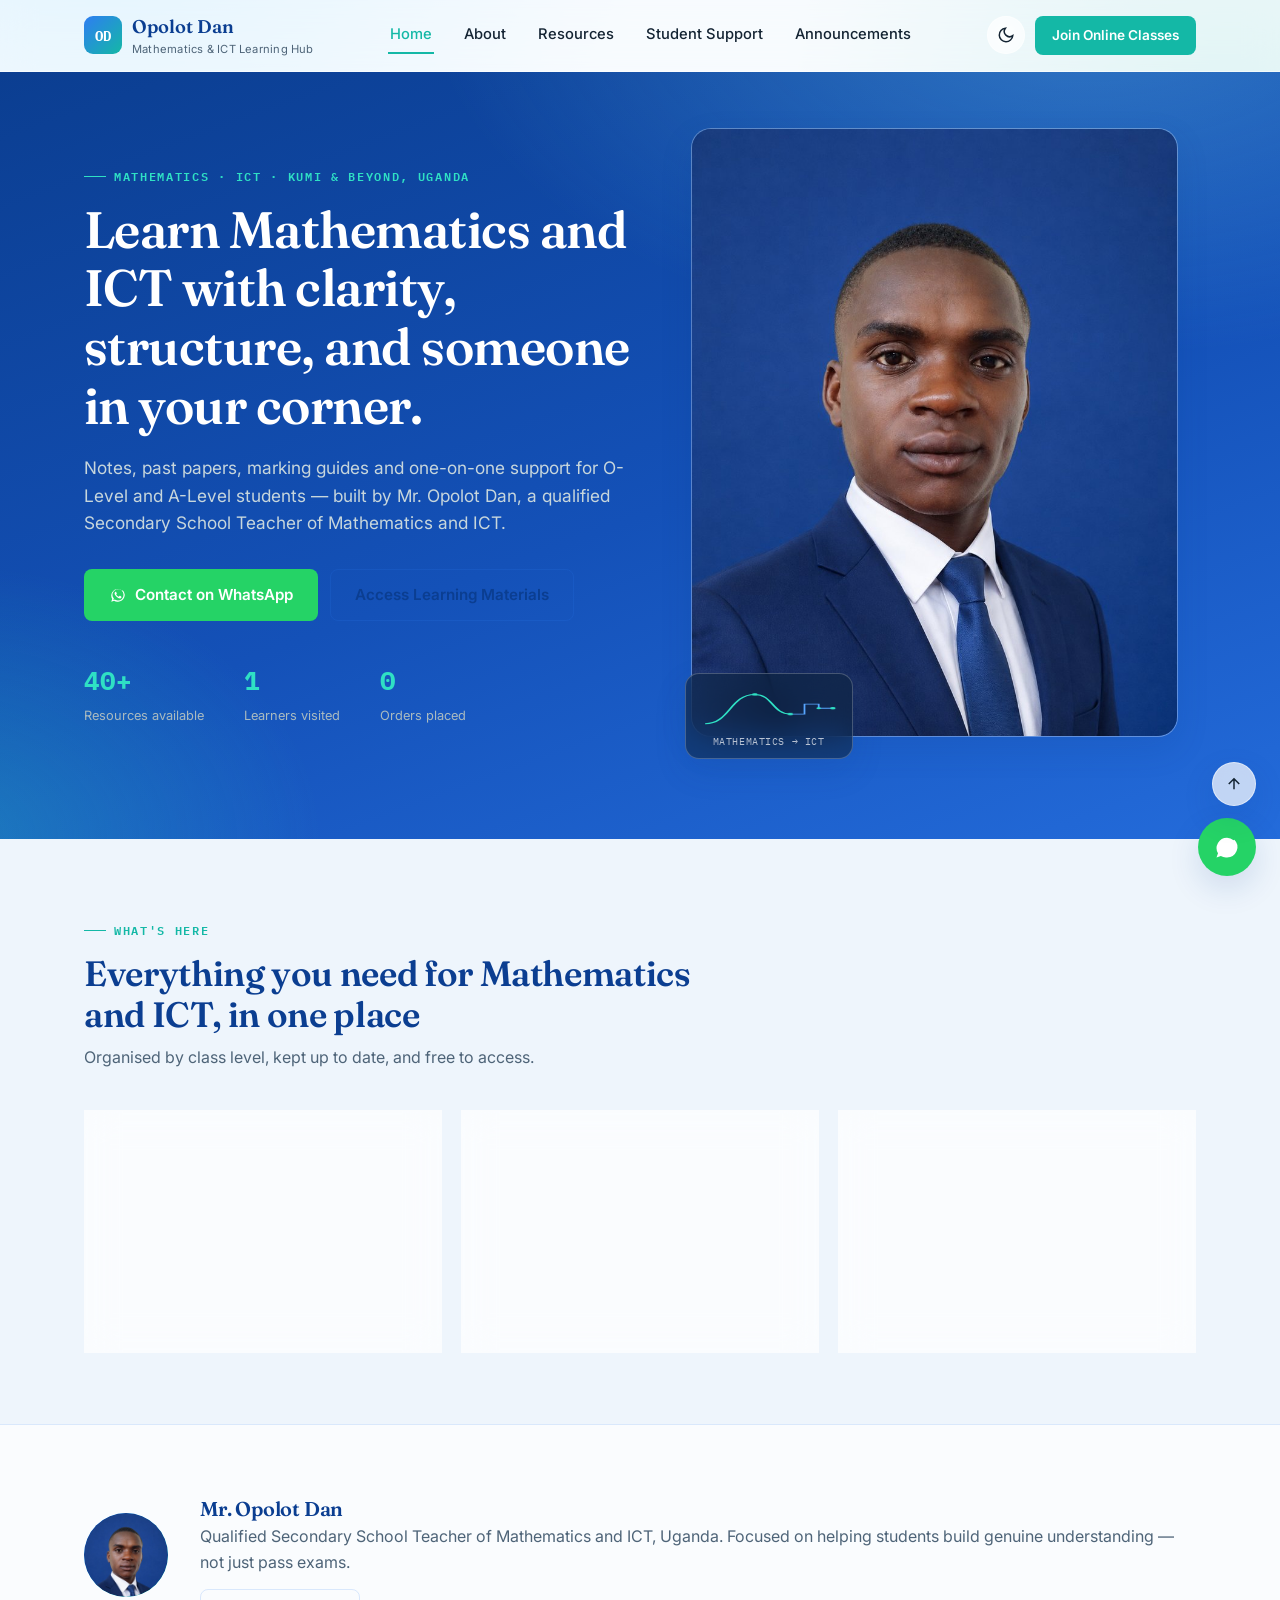
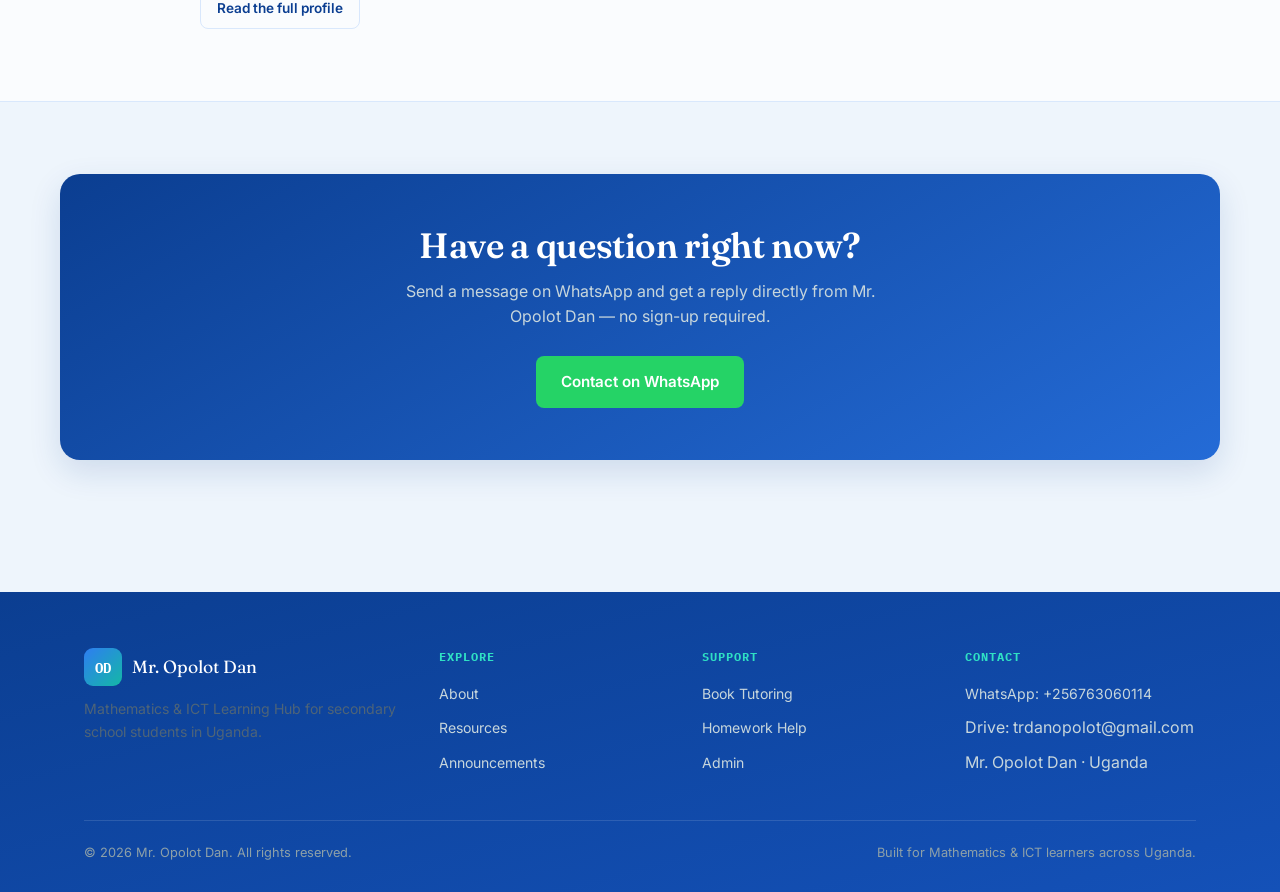
==== index.html @ 8ea852f3 "Add files via upload" ====
<!DOCTYPE html>
<html lang="en">
<head>
<meta charset="UTF-8">
<meta name="viewport" content="width=device-width, initial-scale=1.0">
<title>Mr. Opolot Dan — Mathematics &amp; ICT Learning Hub | Uganda</title>
<meta name="description" content="Free Mathematics and ICT notes, past papers, assignments and marking guides for Ugandan secondary school students, by Mr. Opolot Dan — qualified Mathematics &amp; ICT teacher, Uganda.">
<meta name="keywords" content="Mathematics Teacher Uganda, ICT Teacher Uganda, Online Mathematics Notes, UCE Mathematics Resources, UACE Mathematics Resources, ICT Learning Resources Uganda">
<meta property="og:title" content="Mr. Opolot Dan — Mathematics & ICT Learning Hub">
<meta property="og:description" content="Free Mathematics and ICT notes, past papers and tutoring support for Ugandan secondary school students.">
<meta property="og:type" content="website">
<link rel="preconnect" href="https://fonts.googleapis.com">
<link rel="preconnect" href="https://fonts.gstatic.com" crossorigin>
<link href="https://fonts.googleapis.com/css2?family=Fraunces:wght@500;600;700&family=Inter:wght@400;500;600;700&family=IBM+Plex+Mono:wght@500;600&display=swap" rel="stylesheet">
<link rel="stylesheet" href="css/style.css">
</head>
<body>

<!-- ===================== HEADER ===================== -->
<header class="site-header">
  <div class="container">
    <a href="index.html" class="brand">
      <span class="brand-mark">OD</span>
      <span>Opolot Dan<small>Mathematics &amp; ICT Learning Hub</small></span>
    </a>
    <nav class="nav-links">
      <a href="index.html" class="active">Home</a>
      <a href="about.html">About</a>
      <a href="resources.html">Resources</a>
      <a href="support.html">Student Support</a>
      <a href="announcements.html">Announcements</a>
    </nav>
    <div class="nav-actions">
      <button class="icon-btn dark-toggle" aria-label="Toggle dark mode">
        <svg class="moon" viewBox="0 0 24 24" fill="none" stroke="currentColor" stroke-width="2"><path d="M21 12.8A9 9 0 1111.2 3 7 7 0 0021 12.8z"/></svg>
        <svg class="sun" viewBox="0 0 24 24" fill="none" stroke="currentColor" stroke-width="2"><circle cx="12" cy="12" r="4"/><path d="M12 2v2M12 20v2M4.9 4.9l1.4 1.4M17.7 17.7l1.4 1.4M2 12h2M20 12h2M4.9 19.1l1.4-1.4M17.7 6.3l1.4-1.4"/></svg>
      </button>
      <a href="support.html#tutoring" class="btn btn-primary btn-sm">Join Online Classes</a>
      <button class="nav-toggle icon-btn" aria-label="Open menu">
        <svg viewBox="0 0 24 24" fill="none" stroke="currentColor" stroke-width="2"><path d="M3 6h18M3 12h18M3 18h18"/></svg>
      </button>
    </div>
  </div>
</header>

<!-- ===================== HERO ===================== -->
<section class="hero">
  <div class="container">
    <div>
      <p class="eyebrow">Mathematics · ICT · Kumi &amp; beyond, Uganda</p>
      <h1>Learn Mathematics and ICT with clarity, structure, and someone in your corner.</h1>
      <p class="lead">Notes, past papers, marking guides and one-on-one support for O-Level and A-Level students — built by <span data-teacher-name>Mr. Opolot Dan</span>, a qualified Secondary School Teacher of Mathematics and ICT.</p>
      <div class="cta-row">
        <a href="#" data-whatsapp-link class="btn btn-whatsapp" target="_blank" rel="noopener">
          <svg width="18" height="18" viewBox="0 0 24 24" fill="currentColor"><path d="M17.6 6.3A8.9 8.9 0 0012 4a8.9 8.9 0 00-7.7 13.4L3 21l3.7-1.2A8.9 8.9 0 0012 20.9a8.9 8.9 0 006.3-15.2A8.9 8.9 0 0017.6 6.3zm-5.6 13a7.3 7.3 0 01-3.7-1l-.3-.2-2.2.7.7-2.1-.2-.3A7.4 7.4 0 1119.4 12 7.4 7.4 0 0112 19.3zm4-5.5c-.2-.1-1.3-.6-1.5-.7s-.3-.1-.5.1-.6.7-.8.9-.3.2-.5.1a6 6 0 01-1.8-1.1 6.7 6.7 0 01-1.2-1.5c-.1-.2 0-.3.1-.5l.4-.4.2-.4v-.4c-.1-.1-.5-1.2-.7-1.7s-.4-.4-.5-.4h-.4a.9.9 0 00-.6.3 2.6 2.6 0 00-.8 1.9 4.5 4.5 0 001 2.4 10.2 10.2 0 003.9 3.5c.5.2 1 .4 1.3.5a3.1 3.1 0 001.4.1 2.3 2.3 0 001.5-1.1c.2-.3.2-.6.1-.7z"/></svg>
          Contact on WhatsApp
        </a>
        <a href="resources.html" class="btn btn-outline">Access Learning Materials</a>
      </div>

      <div class="stat-strip">
        <div class="stat"><b data-resource-total>40+</b><span>Resources available</span></div>
        <div class="stat"><b data-visitor-count>—</b><span>Learners visited</span></div>
        <div class="stat"><b data-download-count>0</b><span>Orders placed</span></div>
      </div>
    </div>

    <div class="hero-photo-wrap">
      <div class="hero-photo-frame">
        <img src="assets/dan-portrait.jpg" alt="Portrait of Mr. Opolot Dan, Mathematics and ICT teacher" class="hero-photo">
      </div>
      <div class="hero-signature-badge" aria-hidden="true">
        <svg viewBox="0 0 160 110" preserveAspectRatio="none">
          <path class="curve-path" d="M8,95 C36,95 36,25 64,25 C84,25 84,72 104,72" />
          <path class="trace-path" d="M104,72 L120,72 L120,48 L136,48 L136,58 L152,58" />
          <circle class="node" cx="64" cy="25" r="3" style="animation-delay:1.6s"/>
          <circle class="node" cx="104" cy="72" r="3" style="animation-delay:1.9s"/>
          <circle class="node" cx="136" cy="58" r="2.6" style="animation-delay:2.9s"/>
          <circle class="node" cx="152" cy="58" r="3" style="animation-delay:3.4s"/>
        </svg>
        <span>Mathematics → ICT</span>
      </div>
    </div>
  </div>
</section>

<!-- ===================== SERVICES ===================== -->
<section>
  <div class="container">
    <div class="section-head">
      <p class="eyebrow">What's here</p>
      <h2>Everything you need for Mathematics and ICT, in one place</h2>
      <p>Organised by class level, kept up to date, and free to access.</p>
    </div>
    <div class="grid grid-3">
      <div class="card">
        <div class="card-icon"><svg viewBox="0 0 24 24" fill="none" stroke="currentColor" stroke-width="2"><path d="M4 4h16v16H4z"/><path d="M9 4v16M4 9h5M9 15l3-3 3 3M12 12V8"/></svg></div>
        <h3>Mathematics, S1–S6</h3>
        <p>Structured notes, worked examples, assignments and past papers covering the full O-Level and A-Level syllabus.</p>
        <a href="resources.html#mathematics">Browse Mathematics →</a>
      </div>
      <div class="card">
        <div class="card-icon"><svg viewBox="0 0 24 24" fill="none" stroke="currentColor" stroke-width="2"><rect x="3" y="4" width="18" height="12" rx="2"/><path d="M8 21h8M12 16v5"/></svg></div>
        <h3>ICT, S1–S4</h3>
        <p>Practical guides, theory notes and past papers to build real digital skills, not just exam answers.</p>
        <a href="resources.html#ict">Browse ICT →</a>
      </div>
      <div class="card">
        <div class="card-icon"><svg viewBox="0 0 24 24" fill="none" stroke="currentColor" stroke-width="2"><path d="M8 10h.01M12 10h.01M16 10h.01M21 12a9 9 0 11-4.3-7.7L21 3l-1 4.5A9 9 0 0121 12z"/></svg></div>
        <h3>Direct support</h3>
        <p>Ask a question, request homework help, or book one-on-one tutoring — all a WhatsApp message away.</p>
        <a href="support.html">Get support →</a>
      </div>
    </div>
  </div>
</section>

<!-- ===================== PROFILE STRIP ===================== -->
<section style="background:var(--paper-raised); border-top:1px solid var(--line); border-bottom:1px solid var(--line);">
  <div class="container" style="display:flex; gap:32px; align-items:center; flex-wrap:wrap;">
    <div class="profile-avatar profile-avatar-photo" style="width:84px;height:84px;flex-shrink:0;">
      <img src="assets/dan-avatar.jpg" alt="Mr. Opolot Dan">
    </div>
    <div style="flex:1; min-width:240px;">
      <h3 style="margin-bottom:4px;" data-teacher-name>Mr. Opolot Dan</h3>
      <p style="margin-bottom:14px;">Qualified Secondary School Teacher of Mathematics and ICT, Uganda. Focused on helping students build genuine understanding — not just pass exams.</p>
      <a href="about.html" class="btn btn-outline btn-sm">Read the full profile</a>
    </div>
  </div>
</section>

<!-- ===================== CTA BAND ===================== -->
<section>
  <div class="container" style="background:linear-gradient(150deg, var(--navy) 0%, var(--blue) 140%); border-radius:20px; padding:52px 40px; text-align:center; color:#fff; box-shadow:var(--shadow-md);">
    <h2 style="color:#fff;">Have a question right now?</h2>
    <p style="color:#C7D6DC; max-width:52ch; margin:12px auto 26px;">Send a message on WhatsApp and get a reply directly from <span data-teacher-name>Mr. Opolot Dan</span> — no sign-up required.</p>
    <a href="#" data-whatsapp-link class="btn btn-whatsapp" target="_blank" rel="noopener">Contact on WhatsApp</a>
  </div>
</section>

<!-- ===================== FOOTER ===================== -->
<footer class="site-footer">
  <div class="container">
    <div class="footer-grid">
      <div>
        <div class="footer-brand"><span class="brand-mark">OD</span> <span data-teacher-name>Opolot Dan</span></div>
        <p style="font-size:0.88rem;">Mathematics &amp; ICT Learning Hub for secondary school students in Uganda.</p>
      </div>
      <div>
        <h5>Explore</h5>
        <ul>
          <li><a href="about.html">About</a></li>
          <li><a href="resources.html">Resources</a></li>
          <li><a href="announcements.html">Announcements</a></li>
        </ul>
      </div>
      <div>
        <h5>Support</h5>
        <ul>
          <li><a href="support.html">Book Tutoring</a></li>
          <li><a href="support.html#homework">Homework Help</a></li>
          <li><a href="admin.html">Admin</a></li>
        </ul>
      </div>
      <div>
        <h5>Contact</h5>
        <ul>
          <li><a href="#" data-whatsapp-link target="_blank" rel="noopener">WhatsApp: <span data-whatsapp-number-display></span></a></li>
          <li>Drive: <span data-drive-email></span></li>
          <li><span data-teacher-name></span> · Uganda</li>
        </ul>
      </div>
    </div>
    <div class="footer-bottom">
      <span>© <span id="year"></span> <span data-teacher-name>Mr. Opolot Dan</span>. All rights reserved.</span>
      <span>Built for Mathematics &amp; ICT learners across Uganda.</span>
    </div>
  </div>
</footer>

<!-- ===================== WHATSAPP POPUP + FABS ===================== -->
<div class="whatsapp-popup">
  <div class="whatsapp-popup-head">
    <svg width="22" height="22" viewBox="0 0 24 24" fill="#fff"><path d="M17.6 6.3A8.9 8.9 0 0012 4a8.9 8.9 0 00-7.7 13.4L3 21l3.7-1.2A8.9 8.9 0 0012 20.9a8.9 8.9 0 006.3-15.2A8.9 8.9 0 0017.6 6.3z"/></svg>
    <div><strong data-teacher-name>Mr. Opolot Dan</strong><span>Typically replies within a day</span></div>
  </div>
  <div class="whatsapp-popup-body">
    <p>Send a quick message and continue the chat on WhatsApp.</p>
    <div class="form-row"><textarea class="whatsapp-popup-input" rows="3" placeholder="Hello, I need help with...">Hello Mr. Opolot Dan. I need assistance with Mathematics/ICT studies.</textarea></div>
    <button class="btn btn-whatsapp btn-block whatsapp-popup-send">Open WhatsApp Chat</button>
    <button class="btn btn-outline btn-block whatsapp-popup-close" style="margin-top:8px;">Close</button>
  </div>
</div>

<div class="floating-stack">
  <button class="fab fab-top" aria-label="Back to top">
    <svg viewBox="0 0 24 24" fill="none" stroke="currentColor" stroke-width="2"><path d="M12 19V5M5 12l7-7 7 7"/></svg>
  </button>
  <button class="fab fab-whatsapp" aria-label="Chat on WhatsApp">
    <svg viewBox="0 0 24 24" fill="currentColor"><path d="M17.6 6.3A8.9 8.9 0 0012 4a8.9 8.9 0 00-7.7 13.4L3 21l3.7-1.2A8.9 8.9 0 0012 20.9a8.9 8.9 0 006.3-15.2A8.9 8.9 0 0017.6 6.3z"/></svg>
  </button>
</div>

<script src="js/config.js"></script>
<script src="js/main.js"></script>
<script>document.getElementById("year").textContent = new Date().getFullYear();</script>
</body>
</html>
---- css/style.css ----
/* =========================================================================
   DESIGN TOKENS
   ========================================================================= */
:root {
  /* Colour: sky blue + teal, bright and airy, with translucent glass surfaces */
  --navy: #0B3E91;
  --navy-soft: #1451B8;
  --blue: #2E7DF2;
  --blue-bright: #58A6FF;
  --sky: #6FD1FF;
  --green: #14B8A6;
  --green-bright: #2FE0C4;
  --paper: #EEF5FC;
  --paper-raised: rgba(255, 255, 255, 0.72);
  --paper-solid: #FFFFFF;
  --ink: #142433;
  --ink-soft: #4E6478;
  --line: rgba(46, 125, 242, 0.16);
  --amber: #F2A73B;

  --glass-bg: rgba(255, 255, 255, 0.55);
  --glass-border: rgba(255, 255, 255, 0.5);
  --glass-blur: blur(16px);

  --font-display: "Fraunces", Georgia, serif;
  --font-body: "Inter", -apple-system, BlinkMacSystemFont, "Segoe UI", sans-serif;
  --font-mono: "IBM Plex Mono", "Courier New", monospace;

  --radius: 14px;
  --radius-sm: 8px;
  --shadow-sm: 0 1px 3px rgba(11, 62, 145, 0.08);
  --shadow-md: 0 12px 32px rgba(11, 62, 145, 0.14);
  --header-h: 72px;
}

[data-theme="dark"] {
  --paper: #061A2E;
  --paper-raised: rgba(18, 40, 64, 0.65);
  --paper-solid: #0E2540;
  --ink: #EAF2FA;
  --ink-soft: #9FB6CC;
  --line: rgba(88, 166, 255, 0.22);
  --navy: #08152B;
  --glass-bg: rgba(18, 40, 64, 0.55);
  --glass-border: rgba(88, 166, 255, 0.18);
  --shadow-sm: 0 1px 3px rgba(0, 0, 0, 0.4);
  --shadow-md: 0 12px 32px rgba(0, 0, 0, 0.5);
}

/* =========================================================================
   RESET & BASE
   ========================================================================= */
* { box-sizing: border-box; margin: 0; padding: 0; }

html { scroll-behavior: smooth; }

@media (prefers-reduced-motion: reduce) {
  html { scroll-behavior: auto; }
  *, *::before, *::after { animation-duration: 0.01ms !important; animation-iteration-count: 1 !important; transition-duration: 0.01ms !important; }
}

body {
  font-family: var(--font-body);
  background:
    radial-gradient(900px 500px at 8% -6%, rgba(111, 209, 255, 0.35), transparent 60%),
    radial-gradient(800px 480px at 96% 8%, rgba(20, 184, 166, 0.22), transparent 55%),
    var(--paper);
  background-attachment: fixed;
  color: var(--ink);
  line-height: 1.6;
  -webkit-font-smoothing: antialiased;
  transition: background 0.25s ease, color 0.25s ease;
}
[data-theme="dark"] body {
  background:
    radial-gradient(900px 500px at 8% -6%, rgba(88, 166, 255, 0.16), transparent 60%),
    radial-gradient(800px 480px at 96% 8%, rgba(47, 224, 196, 0.10), transparent 55%),
    var(--paper);
  background-attachment: fixed;
}

img { max-width: 100%; display: block; }

a { color: var(--blue); text-decoration: none; }
a:hover { color: var(--green); }

h1, h2, h3, h4 {
  font-family: var(--font-display);
  color: var(--navy);
  line-height: 1.15;
  font-weight: 600;
  letter-spacing: -0.01em;
}
[data-theme="dark"] h1, [data-theme="dark"] h2, [data-theme="dark"] h3, [data-theme="dark"] h4 { color: #F2F7F6; }

h1 { font-size: clamp(2.1rem, 4vw, 3.2rem); }
h2 { font-size: clamp(1.6rem, 3vw, 2.2rem); }
h3 { font-size: 1.25rem; }

p { color: var(--ink-soft); }

.container {
  width: 100%;
  max-width: 1160px;
  margin: 0 auto;
  padding: 0 24px;
}

section { padding: 72px 0; }

.eyebrow {
  font-family: var(--font-mono);
  font-size: 0.75rem;
  letter-spacing: 0.14em;
  text-transform: uppercase;
  color: var(--green);
  font-weight: 600;
  display: inline-flex;
  align-items: center;
  gap: 8px;
  margin-bottom: 14px;
}
.eyebrow::before {
  content: "";
  width: 22px;
  height: 1px;
  background: var(--green);
}

:focus-visible {
  outline: 3px solid var(--amber);
  outline-offset: 2px;
}

/* =========================================================================
   BUTTONS
   ========================================================================= */
.btn {
  display: inline-flex;
  align-items: center;
  gap: 8px;
  font-family: var(--font-body);
  font-weight: 600;
  font-size: 0.95rem;
  padding: 13px 24px;
  border-radius: var(--radius-sm);
  border: 1.5px solid transparent;
  cursor: pointer;
  transition: transform 0.15s ease, box-shadow 0.15s ease, background 0.15s ease, color 0.15s ease;
  white-space: nowrap;
}
.btn:hover { transform: translateY(-1px); }
.btn:active { transform: translateY(0); }

.btn-primary { background: var(--green); color: #fff; }
.btn-primary:hover { background: var(--green-bright); color: #fff; box-shadow: var(--shadow-md); }

.btn-outline { background: transparent; border-color: var(--line); color: var(--navy); }
[data-theme="dark"] .btn-outline { color: #F2F7F6; }
.btn-outline:hover { border-color: var(--blue); color: var(--blue); }

.btn-whatsapp { background: #25D366; color: #fff; }
.btn-whatsapp:hover { background: #1EBE5A; color: #fff; box-shadow: var(--shadow-md); }

.btn-sm { padding: 8px 16px; font-size: 0.85rem; }
.btn-block { width: 100%; justify-content: center; }

/* =========================================================================
   HEADER / NAV
   ========================================================================= */
.site-header {
  position: sticky;
  top: 0;
  z-index: 100;
  height: var(--header-h);
  display: flex;
  align-items: center;
  background: rgba(255, 255, 255, 0.55);
  backdrop-filter: var(--glass-blur);
  -webkit-backdrop-filter: var(--glass-blur);
  border-bottom: 1px solid var(--glass-border);
}
[data-theme="dark"] .site-header { background: rgba(8, 21, 43, 0.6); }

.site-header .container { display: flex; align-items: center; justify-content: space-between; }

.brand { display: flex; align-items: center; gap: 10px; font-family: var(--font-display); font-weight: 600; font-size: 1.15rem; color: var(--navy); }
[data-theme="dark"] .brand { color: #F2F7F6; }
.brand-mark {
  width: 38px; height: 38px; border-radius: 9px;
  background: linear-gradient(135deg, var(--blue) 0%, var(--green) 100%);
  display: flex; align-items: center; justify-content: center;
  color: #fff; font-family: var(--font-mono); font-weight: 700; font-size: 0.9rem;
  flex-shrink: 0;
}
.brand small { display: block; font-family: var(--font-body); font-weight: 400; font-size: 0.7rem; color: var(--ink-soft); letter-spacing: 0.02em; }

.nav-links { display: flex; align-items: center; gap: 28px; }
.nav-links a {
  font-size: 0.92rem; font-weight: 500; color: var(--ink);
  padding: 6px 2px; border-bottom: 2px solid transparent;
}
[data-theme="dark"] .nav-links a { color: #DCE7E5; }
.nav-links a:hover, .nav-links a.active { color: var(--green); border-bottom-color: var(--green); }

.nav-actions { display: flex; align-items: center; gap: 10px; }

.icon-btn {
  width: 38px; height: 38px; border-radius: 50%;
  display: flex; align-items: center; justify-content: center;
  background: rgba(255, 255, 255, 0.5); backdrop-filter: blur(8px); border: 1px solid var(--glass-border);
  cursor: pointer; color: var(--ink);
  transition: border-color 0.15s ease, color 0.15s ease, background 0.15s ease;
}
[data-theme="dark"] .icon-btn { background: rgba(255,255,255,0.06); }
.icon-btn:hover { border-color: var(--green); color: var(--green); background: rgba(20, 184, 166, 0.1); }
.icon-btn svg { width: 18px; height: 18px; }

.nav-toggle { display: none; }

@media (max-width: 880px) {
  .nav-links { position: fixed; top: var(--header-h); left: 0; right: 0; background: var(--paper-raised); flex-direction: column; align-items: flex-start; padding: 20px 24px; gap: 4px; border-bottom: 1px solid var(--line); transform: translateY(-8px); opacity: 0; pointer-events: none; transition: all 0.2s ease; }
  .nav-links a { width: 100%; padding: 12px 0; border-bottom: 1px solid var(--line); }
  .nav-links.open { transform: translateY(0); opacity: 1; pointer-events: auto; }
  .nav-toggle { display: flex; }
}

/* =========================================================================
   HERO
   ========================================================================= */
.hero {
  padding: 56px 0 80px;
  background:
    radial-gradient(1100px 600px at 85% -10%, rgba(111, 209, 255, 0.35), transparent 60%),
    radial-gradient(700px 500px at -5% 100%, rgba(47, 224, 196, 0.28), transparent 55%),
    linear-gradient(160deg, var(--navy) 0%, var(--navy-soft) 55%, var(--blue) 130%);
  color: #fff;
  position: relative;
  overflow: hidden;
}
.hero .container { display: grid; grid-template-columns: 1.05fr 0.95fr; gap: 48px; align-items: center; position: relative; z-index: 2; }
@media (max-width: 900px) { .hero .container { grid-template-columns: 1fr; } }

.hero h1 { color: #fff; }
.hero .eyebrow { color: var(--green-bright); }
.hero .eyebrow::before { background: var(--green-bright); }
.hero p.lead { color: #C7D6DC; font-size: 1.08rem; max-width: 52ch; margin: 18px 0 32px; }
.hero .cta-row { display: flex; flex-wrap: wrap; gap: 12px; }

/* Signature visual: a professional portrait with a math→ICT accent badge */
.hero-photo-wrap { position: relative; padding: 0 18px 22px 0; }
.hero-photo-frame {
  aspect-ratio: 4 / 5;
  border-radius: 20px;
  overflow: hidden;
  border: 1px solid rgba(255,255,255,0.25);
  box-shadow: var(--shadow-md);
  background: rgba(255,255,255,0.06);
}
.hero-photo { width: 100%; height: 100%; object-fit: cover; object-position: top center; display: block; }

.hero-signature-badge {
  position: absolute;
  bottom: 0;
  left: -6px;
  width: 168px;
  background: rgba(11, 36, 63, 0.55);
  backdrop-filter: blur(16px);
  -webkit-backdrop-filter: blur(16px);
  border: 1px solid rgba(255,255,255,0.22);
  border-radius: 14px;
  padding: 10px 12px 8px;
  box-shadow: var(--shadow-md);
}
.hero-signature-badge svg { width: 100%; height: 46px; display: block; }
.hero-signature-badge span {
  display: block; margin-top: 4px; font-family: var(--font-mono); font-size: 0.62rem;
  color: rgba(255,255,255,0.7); letter-spacing: 0.06em; text-transform: uppercase; text-align: center;
}
.curve-path {
  fill: none; stroke: var(--green-bright); stroke-width: 2.5;
  stroke-dasharray: 620; stroke-dashoffset: 620;
  animation: draw-curve 2.4s ease forwards 0.4s;
}
.trace-path {
  fill: none; stroke: var(--blue-bright); stroke-width: 2;
  stroke-dasharray: 480; stroke-dashoffset: 480;
  animation: draw-curve 2s ease forwards 1.8s;
}
.node { fill: var(--green-bright); opacity: 0; animation: node-in 0.4s ease forwards; }
@keyframes draw-curve { to { stroke-dashoffset: 0; } }
@keyframes node-in { to { opacity: 1; } }

@media (max-width: 900px) {
  .hero-photo-wrap { padding: 0 0 40px 20px; max-width: 340px; margin: 0 auto; }
}

@media (prefers-reduced-motion: reduce) {
  .curve-path, .trace-path { animation: none; stroke-dashoffset: 0; }
  .node { animation: none; opacity: 1; }
}

/* Stat strip */
.stat-strip { display: flex; gap: 40px; margin-top: 40px; flex-wrap: wrap; }
.stat-strip .stat b { display: block; font-family: var(--font-mono); font-size: 1.6rem; color: var(--green-bright); }
.stat-strip .stat span { font-size: 0.8rem; color: #A9BAC0; }

/* =========================================================================
   CARDS / GRIDS
   ========================================================================= */
.section-head { max-width: 620px; margin-bottom: 40px; }
.section-head p { margin-top: 10px; }

.grid { display: grid; gap: 20px; }
.grid-3 { grid-template-columns: repeat(3, 1fr); }
.grid-2 { grid-template-columns: repeat(2, 1fr); }
@media (max-width: 880px) { .grid-3, .grid-2 { grid-template-columns: 1fr; } }

.card {
  background: var(--paper-raised);
  backdrop-filter: var(--glass-blur);
  -webkit-backdrop-filter: var(--glass-blur);
  border: 1px solid var(--glass-border);
  border-radius: var(--radius);
  padding: 26px;
  transition: box-shadow 0.2s ease, transform 0.2s ease, border-color 0.2s ease;
}
.card:hover { box-shadow: var(--shadow-md); transform: translateY(-2px); border-color: rgba(46, 125, 242, 0.3); }

.card .card-icon {
  width: 44px; height: 44px; border-radius: 10px;
  display: flex; align-items: center; justify-content: center;
  background: linear-gradient(135deg, var(--blue) 0%, var(--green) 100%);
  color: #fff; margin-bottom: 16px;
}
.card .card-icon svg { width: 22px; height: 22px; }
.card h3 { margin-bottom: 8px; }
.card p { font-size: 0.92rem; }

/* Resource cards */
.resource-card {
  background: var(--paper-raised);
  backdrop-filter: var(--glass-blur);
  -webkit-backdrop-filter: var(--glass-blur);
  border: 1px solid var(--glass-border);
  border-radius: var(--radius);
  padding: 18px 20px;
  display: flex;
  align-items: center;
  gap: 16px;
  transition: box-shadow 0.2s ease, border-color 0.2s ease;
}
.resource-card:hover { box-shadow: var(--shadow-sm); border-color: rgba(46, 125, 242, 0.28); }
.resource-card .file-icon {
  width: 42px; height: 42px; border-radius: var(--radius-sm);
  background: rgba(46, 125, 242, 0.08); border: 1px solid var(--line);
  display: flex; align-items: center; justify-content: center;
  font-family: var(--font-mono); font-size: 0.68rem; font-weight: 700;
  color: var(--blue); flex-shrink: 0;
}
.resource-card .file-icon.pdf { color: #C0392B; }
.resource-card .file-icon.doc { color: #1E6FA8; }
.resource-card .file-info { flex: 1; min-width: 0; }
.resource-card .file-info .premium-badge {
  display: inline-flex; align-items: center; gap: 4px;
  font-family: var(--font-mono); font-size: 0.62rem; font-weight: 700; text-transform: uppercase; letter-spacing: 0.05em;
  color: #A9700C; background: rgba(242, 167, 59, 0.18); border: 1px solid rgba(242, 167, 59, 0.35);
  padding: 2px 8px; border-radius: 20px; margin-bottom: 5px;
}
[data-theme="dark"] .resource-card .file-info .premium-badge { color: #F2C572; background: rgba(242, 167, 59, 0.14); }
.resource-card .file-info .free-badge {
  display: inline-flex; align-items: center; gap: 4px;
  font-family: var(--font-mono); font-size: 0.62rem; font-weight: 700; text-transform: uppercase; letter-spacing: 0.05em;
  color: #0C8A66; background: rgba(20, 184, 166, 0.14); border: 1px solid rgba(20, 184, 166, 0.35);
  padding: 2px 8px; border-radius: 20px; margin-bottom: 5px;
}
[data-theme="dark"] .resource-card .file-info .free-badge { color: #6FE3C8; background: rgba(20, 184, 166, 0.12); }
.resource-card .file-info h4 { font-size: 0.96rem; color: var(--ink); font-weight: 600; }
[data-theme="dark"] .resource-card .file-info h4 { color: #F2F7F6; }
.resource-card .file-info p { font-size: 0.82rem; margin-top: 2px; }
.resource-card .file-actions { display: flex; gap: 8px; flex-shrink: 0; }

@media (max-width: 640px) {
  .resource-card { flex-wrap: wrap; }
  .resource-card .file-actions { width: 100%; margin-top: 6px; }
  .resource-card .file-actions .btn { flex: 1; }
}

.premium-note {
  display: flex; align-items: flex-start; gap: 14px;
  background: rgba(242, 167, 59, 0.1); border: 1px solid rgba(242, 167, 59, 0.3);
  border-radius: var(--radius); padding: 18px 20px; margin-bottom: 32px;
}
.premium-note svg { width: 22px; height: 22px; color: #A9700C; flex-shrink: 0; margin-top: 2px; }
[data-theme="dark"] .premium-note svg { color: #F2C572; }
.premium-note p { font-size: 0.9rem; color: var(--ink); margin: 0; }
[data-theme="dark"] .premium-note p { color: #EAF2FA; }
.premium-note strong { color: var(--navy); }
[data-theme="dark"] .premium-note strong { color: #F2C572; }

.resource-group { margin-bottom: 44px; }
.resource-group-head { display: flex; align-items: center; justify-content: space-between; margin-bottom: 16px; flex-wrap: wrap; gap: 10px; }
.resource-group-head h3 { display: flex; align-items: center; gap: 10px; }
.count-pill {
  font-family: var(--font-mono); font-size: 0.72rem; background: var(--paper);
  border: 1px solid var(--line); padding: 3px 10px; border-radius: 20px; color: var(--ink-soft);
}

.resource-list { display: flex; flex-direction: column; gap: 10px; }

.drive-embed {
  border: 1px solid var(--glass-border); border-radius: var(--radius); overflow: hidden;
  background: var(--paper-raised); backdrop-filter: var(--glass-blur); -webkit-backdrop-filter: var(--glass-blur);
  margin-top: 16px;
}
.drive-embed iframe { width: 100%; height: 420px; border: 0; display: block; }
.drive-embed .drive-embed-note { padding: 10px 16px; font-size: 0.78rem; color: var(--ink-soft); border-top: 1px solid var(--line); font-family: var(--font-mono); }

/* Tabs (resource categories) */
.tabs { display: flex; gap: 8px; flex-wrap: wrap; margin-bottom: 32px; border-bottom: 1px solid var(--line); }
.tab-btn {
  font-family: var(--font-body); font-weight: 600; font-size: 0.9rem;
  padding: 10px 4px; background: none; border: none; cursor: pointer;
  color: var(--ink-soft); border-bottom: 2px solid transparent; margin-right: 20px;
}
.tab-btn.active, .tab-btn:hover { color: var(--green); border-bottom-color: var(--green); }
.tab-panel { display: none; }
.tab-panel.active { display: block; }

/* Search bar */
.search-bar { display: flex; gap: 10px; max-width: 480px; margin: 0 0 36px; }
.search-bar input {
  flex: 1; padding: 12px 16px; border-radius: var(--radius-sm);
  border: 1.5px solid var(--line); background: var(--paper-raised); color: var(--ink);
  font-family: var(--font-body); font-size: 0.92rem;
}
.search-bar input:focus { border-color: var(--green); outline: none; }

/* =========================================================================
   PROFILE / ABOUT
   ========================================================================= */
.profile-layout { display: grid; grid-template-columns: 280px 1fr; gap: 48px; align-items: start; }
@media (max-width: 800px) { .profile-layout { grid-template-columns: 1fr; } .profile-card { position: static; } }

.profile-card { background: var(--paper-raised); backdrop-filter: var(--glass-blur); -webkit-backdrop-filter: var(--glass-blur); border: 1px solid var(--glass-border); border-radius: var(--radius); padding: 28px; text-align: center; position: sticky; top: 100px; box-shadow: var(--shadow-sm); }
.profile-avatar {
  width: 108px; height: 108px; border-radius: 50%; margin: 0 auto 16px;
  background: linear-gradient(135deg, var(--blue) 0%, var(--green) 100%);
  display: flex; align-items: center; justify-content: center;
  font-family: var(--font-display); font-size: 2.2rem; color: #fff; font-weight: 600;
}
.profile-card h3 { margin-bottom: 2px; }
.profile-card .role { font-size: 0.85rem; color: var(--ink-soft); margin-bottom: 18px; }
.tag-list { display: flex; flex-wrap: wrap; gap: 6px; justify-content: center; margin-top: 16px; }
.tag { font-family: var(--font-mono); font-size: 0.7rem; background: var(--paper); border: 1px solid var(--line); padding: 4px 10px; border-radius: 20px; color: var(--ink-soft); }

.profile-avatar-photo { overflow: hidden; padding: 0; }
.profile-avatar-photo img { width: 100%; height: 100%; object-fit: cover; object-position: top center; border-radius: 50%; }
.timeline-item { position: relative; padding-bottom: 28px; }
.timeline-item::before { content: ""; position: absolute; left: -30px; top: 4px; width: 10px; height: 10px; border-radius: 50%; background: var(--green); }
.timeline-item h4 { font-size: 1rem; color: var(--navy); margin-bottom: 4px; }
[data-theme="dark"] .timeline-item h4 { color: #F2F7F6; }
.timeline-item .meta { font-family: var(--font-mono); font-size: 0.72rem; color: var(--green); text-transform: uppercase; letter-spacing: 0.05em; }

.vm-grid { display: grid; grid-template-columns: 1fr 1fr; gap: 20px; margin-top: 12px; }
@media (max-width: 700px) { .vm-grid { grid-template-columns: 1fr; } }
.vm-card { background: linear-gradient(150deg, var(--navy) 0%, var(--blue) 140%); color: #fff; border-radius: var(--radius); padding: 26px; box-shadow: var(--shadow-md); }
.vm-card h4 { color: var(--green-bright); font-family: var(--font-mono); font-size: 0.78rem; text-transform: uppercase; letter-spacing: 0.08em; margin-bottom: 10px; }
.vm-card p { color: #C7D6DC; font-size: 0.92rem; }

/* =========================================================================
   FORMS (support page)
   ========================================================================= */
.form-card { background: var(--paper-raised); backdrop-filter: var(--glass-blur); -webkit-backdrop-filter: var(--glass-blur); border: 1px solid var(--glass-border); border-radius: var(--radius); padding: 32px; box-shadow: var(--shadow-sm); }
.form-row { margin-bottom: 18px; }
.form-row label { display: block; font-size: 0.85rem; font-weight: 600; color: var(--navy); margin-bottom: 6px; }
[data-theme="dark"] .form-row label { color: #F2F7F6; }
.form-row input, .form-row select, .form-row textarea {
  width: 100%; padding: 12px 14px; border-radius: var(--radius-sm);
  border: 1.5px solid var(--line); background: var(--paper); color: var(--ink);
  font-family: var(--font-body); font-size: 0.94rem;
}
.form-row textarea { resize: vertical; min-height: 110px; }
.form-row input:focus, .form-row select:focus, .form-row textarea:focus { border-color: var(--green); outline: none; }
.form-hint { font-size: 0.78rem; color: var(--ink-soft); margin-top: 24px; text-align: center; }

/* =========================================================================
   ANNOUNCEMENTS
   ========================================================================= */
.announcement { display: flex; gap: 18px; padding: 22px 0; border-bottom: 1px solid var(--line); }
.announcement:last-child { border-bottom: none; }
.announcement .a-date { width: 78px; flex-shrink: 0; text-align: center; }
.announcement .a-date .day { font-family: var(--font-display); font-size: 1.5rem; color: var(--navy); font-weight: 600; display: block; }
[data-theme="dark"] .announcement .a-date .day { color: #F2F7F6; }
.announcement .a-date .mon { font-family: var(--font-mono); font-size: 0.72rem; color: var(--ink-soft); text-transform: uppercase; }
.badge { display: inline-block; font-family: var(--font-mono); font-size: 0.65rem; text-transform: uppercase; letter-spacing: 0.05em; padding: 3px 9px; border-radius: 20px; margin-bottom: 6px; }
.badge.notes { background: rgba(30,111,168,0.12); color: var(--blue); }
.badge.exam { background: rgba(224,164,41,0.15); color: #A97A15; }
.badge.holiday { background: rgba(30,138,91,0.12); color: var(--green); }
.badge.update { background: rgba(150,60,150,0.12); color: #8A3D8A; }

/* =========================================================================
   FLOATING WHATSAPP + BACK TO TOP
   ========================================================================= */
.floating-stack { position: fixed; bottom: 24px; right: 24px; display: flex; flex-direction: column; gap: 12px; z-index: 200; align-items: flex-end; }

.fab {
  width: 58px; height: 58px; border-radius: 50%;
  display: flex; align-items: center; justify-content: center;
  box-shadow: var(--shadow-md); cursor: pointer; border: none;
  transition: transform 0.2s ease;
}
.fab:hover { transform: scale(1.06); }
.fab-whatsapp { background: #25D366; color: #fff; }
.fab-whatsapp svg { width: 28px; height: 28px; }
.fab-top { background: var(--paper-raised); backdrop-filter: var(--glass-blur); -webkit-backdrop-filter: var(--glass-blur); border: 1px solid var(--glass-border); color: var(--ink); width: 44px; height: 44px; opacity: 0; pointer-events: none; transform: translateY(10px); }
.fab-top.visible { opacity: 1; pointer-events: auto; transform: translateY(0); }
.fab-top svg { width: 18px; height: 18px; }

.whatsapp-popup {
  position: fixed; bottom: 96px; right: 24px; width: 300px;
  background: var(--paper-raised); backdrop-filter: var(--glass-blur); -webkit-backdrop-filter: var(--glass-blur);
  border: 1px solid var(--glass-border); border-radius: var(--radius);
  box-shadow: var(--shadow-md); z-index: 200; overflow: hidden;
  transform: translateY(12px) scale(0.98); opacity: 0; pointer-events: none; transition: all 0.18s ease;
}
.whatsapp-popup.open { transform: translateY(0) scale(1); opacity: 1; pointer-events: auto; }
.whatsapp-popup-head { background: #25D366; color: #fff; padding: 14px 16px; display: flex; align-items: center; gap: 10px; }
.whatsapp-popup-head strong { font-size: 0.9rem; }
.whatsapp-popup-head span { font-size: 0.75rem; opacity: 0.9; display: block; }
.whatsapp-popup-body { padding: 16px; }
.whatsapp-popup-body p { font-size: 0.85rem; margin-bottom: 12px; }

/* =========================================================================
   BREADCRUMB
   ========================================================================= */
.breadcrumb { font-size: 0.8rem; color: var(--ink-soft); padding: 18px 0; }
.breadcrumb a { color: var(--ink-soft); }
.breadcrumb a:hover { color: var(--green); }
.breadcrumb .sep { margin: 0 6px; }
.breadcrumb .current { color: var(--green); font-weight: 600; }

/* =========================================================================
   PAGE HEADER (interior pages)
   ========================================================================= */
.page-header {
  background:
    radial-gradient(700px 400px at 90% -20%, rgba(111, 209, 255, 0.35), transparent 60%),
    linear-gradient(150deg, var(--navy) 0%, var(--navy-soft) 60%, var(--blue) 150%);
  color: #fff; padding: 44px 0 54px;
}
.page-header h1 { color: #fff; }
.page-header p { color: #C7D6DC; max-width: 60ch; margin-top: 10px; }

/* =========================================================================
   FOOTER
   ========================================================================= */
.site-footer { background: linear-gradient(165deg, var(--navy) 0%, var(--navy-soft) 100%); color: #C7D6DC; padding: 56px 0 28px; margin-top: 60px; }
.footer-grid { display: grid; grid-template-columns: 1.4fr 1fr 1fr 1fr; gap: 32px; padding-bottom: 36px; border-bottom: 1px solid rgba(255,255,255,0.12); }
@media (max-width: 760px) { .footer-grid { grid-template-columns: 1fr 1fr; } }
.footer-grid h5 { font-family: var(--font-mono); font-size: 0.72rem; text-transform: uppercase; letter-spacing: 0.08em; color: var(--green-bright); margin-bottom: 14px; }
.footer-grid ul { list-style: none; }
.footer-grid li { margin-bottom: 9px; }
.footer-grid a { color: #C7D6DC; font-size: 0.88rem; }
.footer-grid a:hover { color: #fff; }
.footer-brand { display: flex; align-items: center; gap: 10px; font-family: var(--font-display); font-size: 1.1rem; color: #fff; margin-bottom: 12px; }
.footer-bottom { display: flex; justify-content: space-between; align-items: center; padding-top: 22px; font-size: 0.8rem; flex-wrap: wrap; gap: 10px; color: #8DA0A8; }

/* =========================================================================
   MISC / UTILITY
   ========================================================================= */
.counter-strip { display: flex; gap: 0; flex-wrap: wrap; border: 1px solid var(--glass-border); border-radius: var(--radius); overflow: hidden; background: var(--paper-raised); backdrop-filter: var(--glass-blur); -webkit-backdrop-filter: var(--glass-blur); }
.counter-cell { flex: 1; min-width: 140px; padding: 22px; text-align: center; border-right: 1px solid var(--line); }
.counter-cell:last-child { border-right: none; }
.counter-cell b { font-family: var(--font-mono); font-size: 1.6rem; color: var(--green); display: block; }
.counter-cell span { font-size: 0.78rem; color: var(--ink-soft); }

.admin-panel { display: grid; grid-template-columns: 260px 1fr; gap: 0; border: 1px solid var(--glass-border); border-radius: var(--radius); overflow: hidden; background: var(--paper-raised); backdrop-filter: var(--glass-blur); -webkit-backdrop-filter: var(--glass-blur); min-height: 520px; }
@media (max-width: 800px) { .admin-panel { grid-template-columns: 1fr; } }
.admin-sidebar { background: linear-gradient(165deg, var(--navy) 0%, var(--navy-soft) 100%); color: #fff; padding: 24px 0; }
.admin-sidebar button { display: flex; align-items: center; gap: 10px; width: 100%; text-align: left; padding: 12px 24px; background: none; border: none; color: #C7D6DC; font-family: var(--font-body); font-size: 0.9rem; cursor: pointer; border-left: 3px solid transparent; }
.admin-sidebar button:hover { color: #fff; background: rgba(255,255,255,0.05); }
.admin-sidebar button.active { color: #fff; border-left-color: var(--green-bright); background: rgba(255,255,255,0.06); }
.admin-content { padding: 32px; }
.admin-view { display: none; }
.admin-view.active { display: block; }
.admin-login { max-width: 380px; margin: 60px auto; text-align: center; }
.admin-list-item { display: flex; justify-content: space-between; align-items: center; padding: 14px 0; border-bottom: 1px solid var(--line); }
.admin-list-item:last-child { border-bottom: none; }
.mini-note { font-size: 0.78rem; color: var(--ink-soft); background: var(--paper); border: 1px dashed var(--line); padding: 12px 14px; border-radius: var(--radius-sm); margin-top: 18px; }

.toast { position: fixed; bottom: 24px; left: 50%; transform: translateX(-50%) translateY(20px); background: var(--navy); color: #fff; padding: 12px 22px; border-radius: var(--radius-sm); font-size: 0.88rem; box-shadow: var(--shadow-md); z-index: 300; opacity: 0; pointer-events: none; transition: all 0.25s ease; }
.toast.show { opacity: 1; transform: translateX(-50%) translateY(0); }

.dark-toggle svg.sun { display: none; }
.dark-toggle svg.moon { display: block; }
[data-theme="dark"] .dark-toggle svg.sun { display: block; }
[data-theme="dark"] .dark-toggle svg.moon { display: none; }

.empty-state { text-align: center; padding: 40px 20px; color: var(--ink-soft); font-size: 0.92rem; }
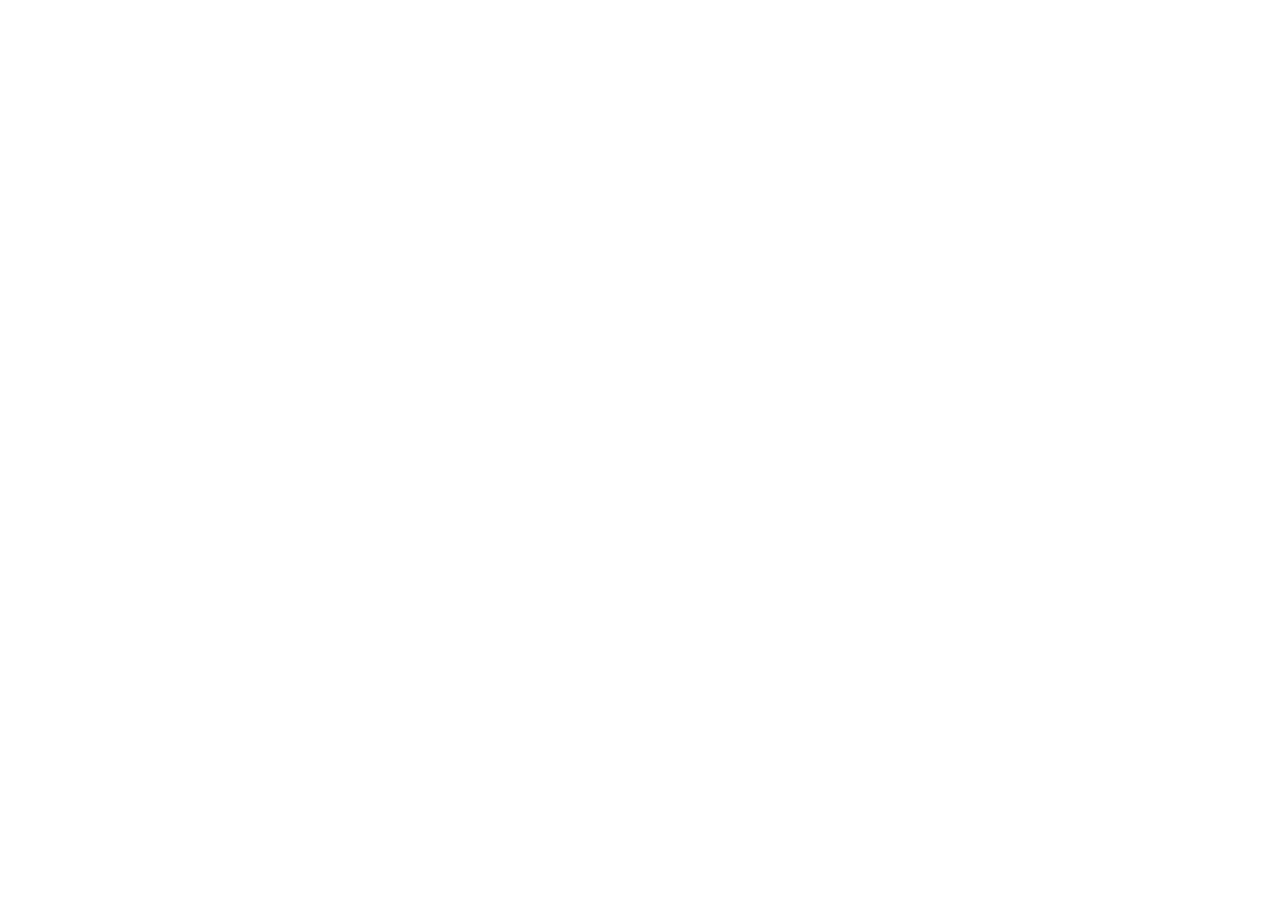
==== commit b173a80d: "Add files via upload" ====
--- a/index.html
+++ b/index.html
@@ -1,208 +1,22 @@
-<!DOCTYPE html>
+<!doctype html>
 <html lang="en">
-<head>
-<meta charset="UTF-8">
-<meta name="viewport" content="width=device-width, initial-scale=1.0">
-<title>Mr. Opolot Dan — Mathematics &amp; ICT Learning Hub | Uganda</title>
-<meta name="description" content="Free Mathematics and ICT notes, past papers, assignments and marking guides for Ugandan secondary school students, by Mr. Opolot Dan — qualified Mathematics &amp; ICT teacher, Uganda.">
-<meta name="keywords" content="Mathematics Teacher Uganda, ICT Teacher Uganda, Online Mathematics Notes, UCE Mathematics Resources, UACE Mathematics Resources, ICT Learning Resources Uganda">
-<meta property="og:title" content="Mr. Opolot Dan — Mathematics & ICT Learning Hub">
-<meta property="og:description" content="Free Mathematics and ICT notes, past papers and tutoring support for Ugandan secondary school students.">
-<meta property="og:type" content="website">
-<link rel="preconnect" href="https://fonts.googleapis.com">
-<link rel="preconnect" href="https://fonts.gstatic.com" crossorigin>
-<link href="https://fonts.googleapis.com/css2?family=Fraunces:wght@500;600;700&family=Inter:wght@400;500;600;700&family=IBM+Plex+Mono:wght@500;600&display=swap" rel="stylesheet">
-<link rel="stylesheet" href="css/style.css">
-</head>
-<body>
+  <head>
+    <meta charset="UTF-8" />
+    <meta name="viewport" content="width=device-width, initial-scale=1.0, maximum-scale=5.0" />
+    <title>Mr. Opolot Dan — Mathematics & ICT Learning Hub | Uganda</title>
+    <meta name="description" content="Free Mathematics and ICT notes, past papers, assignments, and tutoring support for Ugandan secondary school students by Mr. Opolot Dan." />
+    <meta property="og:title" content="Mr. Opolot Dan — Mathematics & ICT Learning Hub" />
+    <meta property="og:description" content="Free Mathematics and ICT notes, past papers, assignments, and tutoring support for Ugandan secondary school students by Mr. Opolot Dan." />
+    <meta property="og:type" content="website" />
+    <meta name="twitter:card" content="summary_large_image" />
+    <meta name="theme-color" content="#0B3E91" />
+    <link rel="preconnect" href="https://fonts.googleapis.com" />
+    <link rel="preconnect" href="https://fonts.gstatic.com" crossorigin />
+    <link href="https://fonts.googleapis.com/css2?family=Fraunces:ital,opsz,wght@0,9..144,500..700;1,9..144,600&family=IBM+Plex+Mono:wght@500;600;700&family=Inter:wght@300;400;500;600;700&display=swap" rel="stylesheet" />
+  </head>
+  <body class="bg-[#EEF5FC] text-[#142433] antialiased selection:bg-[#14B8A6]/20 selection:text-[#0B3E91]">
+    <div id="root"></div>
+    <script type="module" src="/src/main.tsx"></script>
+  </body>
+</html>
 
-<!-- ===================== HEADER ===================== -->
-<header class="site-header">
-  <div class="container">
-    <a href="index.html" class="brand">
-      <span class="brand-mark">OD</span>
-      <span>Opolot Dan<small>Mathematics &amp; ICT Learning Hub</small></span>
-    </a>
-    <nav class="nav-links">
-      <a href="index.html" class="active">Home</a>
-      <a href="about.html">About</a>
-      <a href="resources.html">Resources</a>
-      <a href="support.html">Student Support</a>
-      <a href="announcements.html">Announcements</a>
-    </nav>
-    <div class="nav-actions">
-      <button class="icon-btn dark-toggle" aria-label="Toggle dark mode">
-        <svg class="moon" viewBox="0 0 24 24" fill="none" stroke="currentColor" stroke-width="2"><path d="M21 12.8A9 9 0 1111.2 3 7 7 0 0021 12.8z"/></svg>
-        <svg class="sun" viewBox="0 0 24 24" fill="none" stroke="currentColor" stroke-width="2"><circle cx="12" cy="12" r="4"/><path d="M12 2v2M12 20v2M4.9 4.9l1.4 1.4M17.7 17.7l1.4 1.4M2 12h2M20 12h2M4.9 19.1l1.4-1.4M17.7 6.3l1.4-1.4"/></svg>
-      </button>
-      <a href="support.html#tutoring" class="btn btn-primary btn-sm">Join Online Classes</a>
-      <button class="nav-toggle icon-btn" aria-label="Open menu">
-        <svg viewBox="0 0 24 24" fill="none" stroke="currentColor" stroke-width="2"><path d="M3 6h18M3 12h18M3 18h18"/></svg>
-      </button>
-    </div>
-  </div>
-</header>
-
-<!-- ===================== HERO ===================== -->
-<section class="hero">
-  <div class="container">
-    <div>
-      <p class="eyebrow">Mathematics · ICT · Kumi &amp; beyond, Uganda</p>
-      <h1>Learn Mathematics and ICT with clarity, structure, and someone in your corner.</h1>
-      <p class="lead">Notes, past papers, marking guides and one-on-one support for O-Level and A-Level students — built by <span data-teacher-name>Mr. Opolot Dan</span>, a qualified Secondary School Teacher of Mathematics and ICT.</p>
-      <div class="cta-row">
-        <a href="#" data-whatsapp-link class="btn btn-whatsapp" target="_blank" rel="noopener">
-          <svg width="18" height="18" viewBox="0 0 24 24" fill="currentColor"><path d="M17.6 6.3A8.9 8.9 0 0012 4a8.9 8.9 0 00-7.7 13.4L3 21l3.7-1.2A8.9 8.9 0 0012 20.9a8.9 8.9 0 006.3-15.2A8.9 8.9 0 0017.6 6.3zm-5.6 13a7.3 7.3 0 01-3.7-1l-.3-.2-2.2.7.7-2.1-.2-.3A7.4 7.4 0 1119.4 12 7.4 7.4 0 0112 19.3zm4-5.5c-.2-.1-1.3-.6-1.5-.7s-.3-.1-.5.1-.6.7-.8.9-.3.2-.5.1a6 6 0 01-1.8-1.1 6.7 6.7 0 01-1.2-1.5c-.1-.2 0-.3.1-.5l.4-.4.2-.4v-.4c-.1-.1-.5-1.2-.7-1.7s-.4-.4-.5-.4h-.4a.9.9 0 00-.6.3 2.6 2.6 0 00-.8 1.9 4.5 4.5 0 001 2.4 10.2 10.2 0 003.9 3.5c.5.2 1 .4 1.3.5a3.1 3.1 0 001.4.1 2.3 2.3 0 001.5-1.1c.2-.3.2-.6.1-.7z"/></svg>
-          Contact on WhatsApp
-        </a>
-        <a href="resources.html" class="btn btn-outline">Access Learning Materials</a>
-      </div>
-
-      <div class="stat-strip">
-        <div class="stat"><b data-resource-total>40+</b><span>Resources available</span></div>
-        <div class="stat"><b data-visitor-count>—</b><span>Learners visited</span></div>
-        <div class="stat"><b data-download-count>0</b><span>Orders placed</span></div>
-      </div>
-    </div>
-
-    <div class="hero-photo-wrap">
-      <div class="hero-photo-frame">
-        <img src="assets/dan-portrait.jpg" alt="Portrait of Mr. Opolot Dan, Mathematics and ICT teacher" class="hero-photo">
-      </div>
-      <div class="hero-signature-badge" aria-hidden="true">
-        <svg viewBox="0 0 160 110" preserveAspectRatio="none">
-          <path class="curve-path" d="M8,95 C36,95 36,25 64,25 C84,25 84,72 104,72" />
-          <path class="trace-path" d="M104,72 L120,72 L120,48 L136,48 L136,58 L152,58" />
-          <circle class="node" cx="64" cy="25" r="3" style="animation-delay:1.6s"/>
-          <circle class="node" cx="104" cy="72" r="3" style="animation-delay:1.9s"/>
-          <circle class="node" cx="136" cy="58" r="2.6" style="animation-delay:2.9s"/>
-          <circle class="node" cx="152" cy="58" r="3" style="animation-delay:3.4s"/>
-        </svg>
-        <span>Mathematics → ICT</span>
-      </div>
-    </div>
-  </div>
-</section>
-
-<!-- ===================== SERVICES ===================== -->
-<section>
-  <div class="container">
-    <div class="section-head">
-      <p class="eyebrow">What's here</p>
-      <h2>Everything you need for Mathematics and ICT, in one place</h2>
-      <p>Organised by class level, kept up to date, and free to access.</p>
-    </div>
-    <div class="grid grid-3">
-      <div class="card">
-        <div class="card-icon"><svg viewBox="0 0 24 24" fill="none" stroke="currentColor" stroke-width="2"><path d="M4 4h16v16H4z"/><path d="M9 4v16M4 9h5M9 15l3-3 3 3M12 12V8"/></svg></div>
-        <h3>Mathematics, S1–S6</h3>
-        <p>Structured notes, worked examples, assignments and past papers covering the full O-Level and A-Level syllabus.</p>
-        <a href="resources.html#mathematics">Browse Mathematics →</a>
-      </div>
-      <div class="card">
-        <div class="card-icon"><svg viewBox="0 0 24 24" fill="none" stroke="currentColor" stroke-width="2"><rect x="3" y="4" width="18" height="12" rx="2"/><path d="M8 21h8M12 16v5"/></svg></div>
-        <h3>ICT, S1–S4</h3>
-        <p>Practical guides, theory notes and past papers to build real digital skills, not just exam answers.</p>
-        <a href="resources.html#ict">Browse ICT →</a>
-      </div>
-      <div class="card">
-        <div class="card-icon"><svg viewBox="0 0 24 24" fill="none" stroke="currentColor" stroke-width="2"><path d="M8 10h.01M12 10h.01M16 10h.01M21 12a9 9 0 11-4.3-7.7L21 3l-1 4.5A9 9 0 0121 12z"/></svg></div>
-        <h3>Direct support</h3>
-        <p>Ask a question, request homework help, or book one-on-one tutoring — all a WhatsApp message away.</p>
-        <a href="support.html">Get support →</a>
-      </div>
-    </div>
-  </div>
-</section>
-
-<!-- ===================== PROFILE STRIP ===================== -->
-<section style="background:var(--paper-raised); border-top:1px solid var(--line); border-bottom:1px solid var(--line);">
-  <div class="container" style="display:flex; gap:32px; align-items:center; flex-wrap:wrap;">
-    <div class="profile-avatar profile-avatar-photo" style="width:84px;height:84px;flex-shrink:0;">
-      <img src="assets/dan-avatar.jpg" alt="Mr. Opolot Dan">
-    </div>
-    <div style="flex:1; min-width:240px;">
-      <h3 style="margin-bottom:4px;" data-teacher-name>Mr. Opolot Dan</h3>
-      <p style="margin-bottom:14px;">Qualified Secondary School Teacher of Mathematics and ICT, Uganda. Focused on helping students build genuine understanding — not just pass exams.</p>
-      <a href="about.html" class="btn btn-outline btn-sm">Read the full profile</a>
-    </div>
-  </div>
-</section>
-
-<!-- ===================== CTA BAND ===================== -->
-<section>
-  <div class="container" style="background:linear-gradient(150deg, var(--navy) 0%, var(--blue) 140%); border-radius:20px; padding:52px 40px; text-align:center; color:#fff; box-shadow:var(--shadow-md);">
-    <h2 style="color:#fff;">Have a question right now?</h2>
-    <p style="color:#C7D6DC; max-width:52ch; margin:12px auto 26px;">Send a message on WhatsApp and get a reply directly from <span data-teacher-name>Mr. Opolot Dan</span> — no sign-up required.</p>
-    <a href="#" data-whatsapp-link class="btn btn-whatsapp" target="_blank" rel="noopener">Contact on WhatsApp</a>
-  </div>
-</section>
-
-<!-- ===================== FOOTER ===================== -->
-<footer class="site-footer">
-  <div class="container">
-    <div class="footer-grid">
-      <div>
-        <div class="footer-brand"><span class="brand-mark">OD</span> <span data-teacher-name>Opolot Dan</span></div>
-        <p style="font-size:0.88rem;">Mathematics &amp; ICT Learning Hub for secondary school students in Uganda.</p>
-      </div>
-      <div>
-        <h5>Explore</h5>
-        <ul>
-          <li><a href="about.html">About</a></li>
-          <li><a href="resources.html">Resources</a></li>
-          <li><a href="announcements.html">Announcements</a></li>
-        </ul>
-      </div>
-      <div>
-        <h5>Support</h5>
-        <ul>
-          <li><a href="support.html">Book Tutoring</a></li>
-          <li><a href="support.html#homework">Homework Help</a></li>
-          <li><a href="admin.html">Admin</a></li>
-        </ul>
-      </div>
-      <div>
-        <h5>Contact</h5>
-        <ul>
-          <li><a href="#" data-whatsapp-link target="_blank" rel="noopener">WhatsApp: <span data-whatsapp-number-display></span></a></li>
-          <li>Drive: <span data-drive-email></span></li>
-          <li><span data-teacher-name></span> · Uganda</li>
-        </ul>
-      </div>
-    </div>
-    <div class="footer-bottom">
-      <span>© <span id="year"></span> <span data-teacher-name>Mr. Opolot Dan</span>. All rights reserved.</span>
-      <span>Built for Mathematics &amp; ICT learners across Uganda.</span>
-    </div>
-  </div>
-</footer>
-
-<!-- ===================== WHATSAPP POPUP + FABS ===================== -->
-<div class="whatsapp-popup">
-  <div class="whatsapp-popup-head">
-    <svg width="22" height="22" viewBox="0 0 24 24" fill="#fff"><path d="M17.6 6.3A8.9 8.9 0 0012 4a8.9 8.9 0 00-7.7 13.4L3 21l3.7-1.2A8.9 8.9 0 0012 20.9a8.9 8.9 0 006.3-15.2A8.9 8.9 0 0017.6 6.3z"/></svg>
-    <div><strong data-teacher-name>Mr. Opolot Dan</strong><span>Typically replies within a day</span></div>
-  </div>
-  <div class="whatsapp-popup-body">
-    <p>Send a quick message and continue the chat on WhatsApp.</p>
-    <div class="form-row"><textarea class="whatsapp-popup-input" rows="3" placeholder="Hello, I need help with...">Hello Mr. Opolot Dan. I need assistance with Mathematics/ICT studies.</textarea></div>
-    <button class="btn btn-whatsapp btn-block whatsapp-popup-send">Open WhatsApp Chat</button>
-    <button class="btn btn-outline btn-block whatsapp-popup-close" style="margin-top:8px;">Close</button>
-  </div>
-</div>
-
-<div class="floating-stack">
-  <button class="fab fab-top" aria-label="Back to top">
-    <svg viewBox="0 0 24 24" fill="none" stroke="currentColor" stroke-width="2"><path d="M12 19V5M5 12l7-7 7 7"/></svg>
-  </button>
-  <button class="fab fab-whatsapp" aria-label="Chat on WhatsApp">
-    <svg viewBox="0 0 24 24" fill="currentColor"><path d="M17.6 6.3A8.9 8.9 0 0012 4a8.9 8.9 0 00-7.7 13.4L3 21l3.7-1.2A8.9 8.9 0 0012 20.9a8.9 8.9 0 006.3-15.2A8.9 8.9 0 0017.6 6.3z"/></svg>
-  </button>
-</div>
-
-<script src="js/config.js"></script>
-<script src="js/main.js"></script>
-<script>document.getElementById("year").textContent = new Date().getFullYear();</script>
-</body>
-</html>
